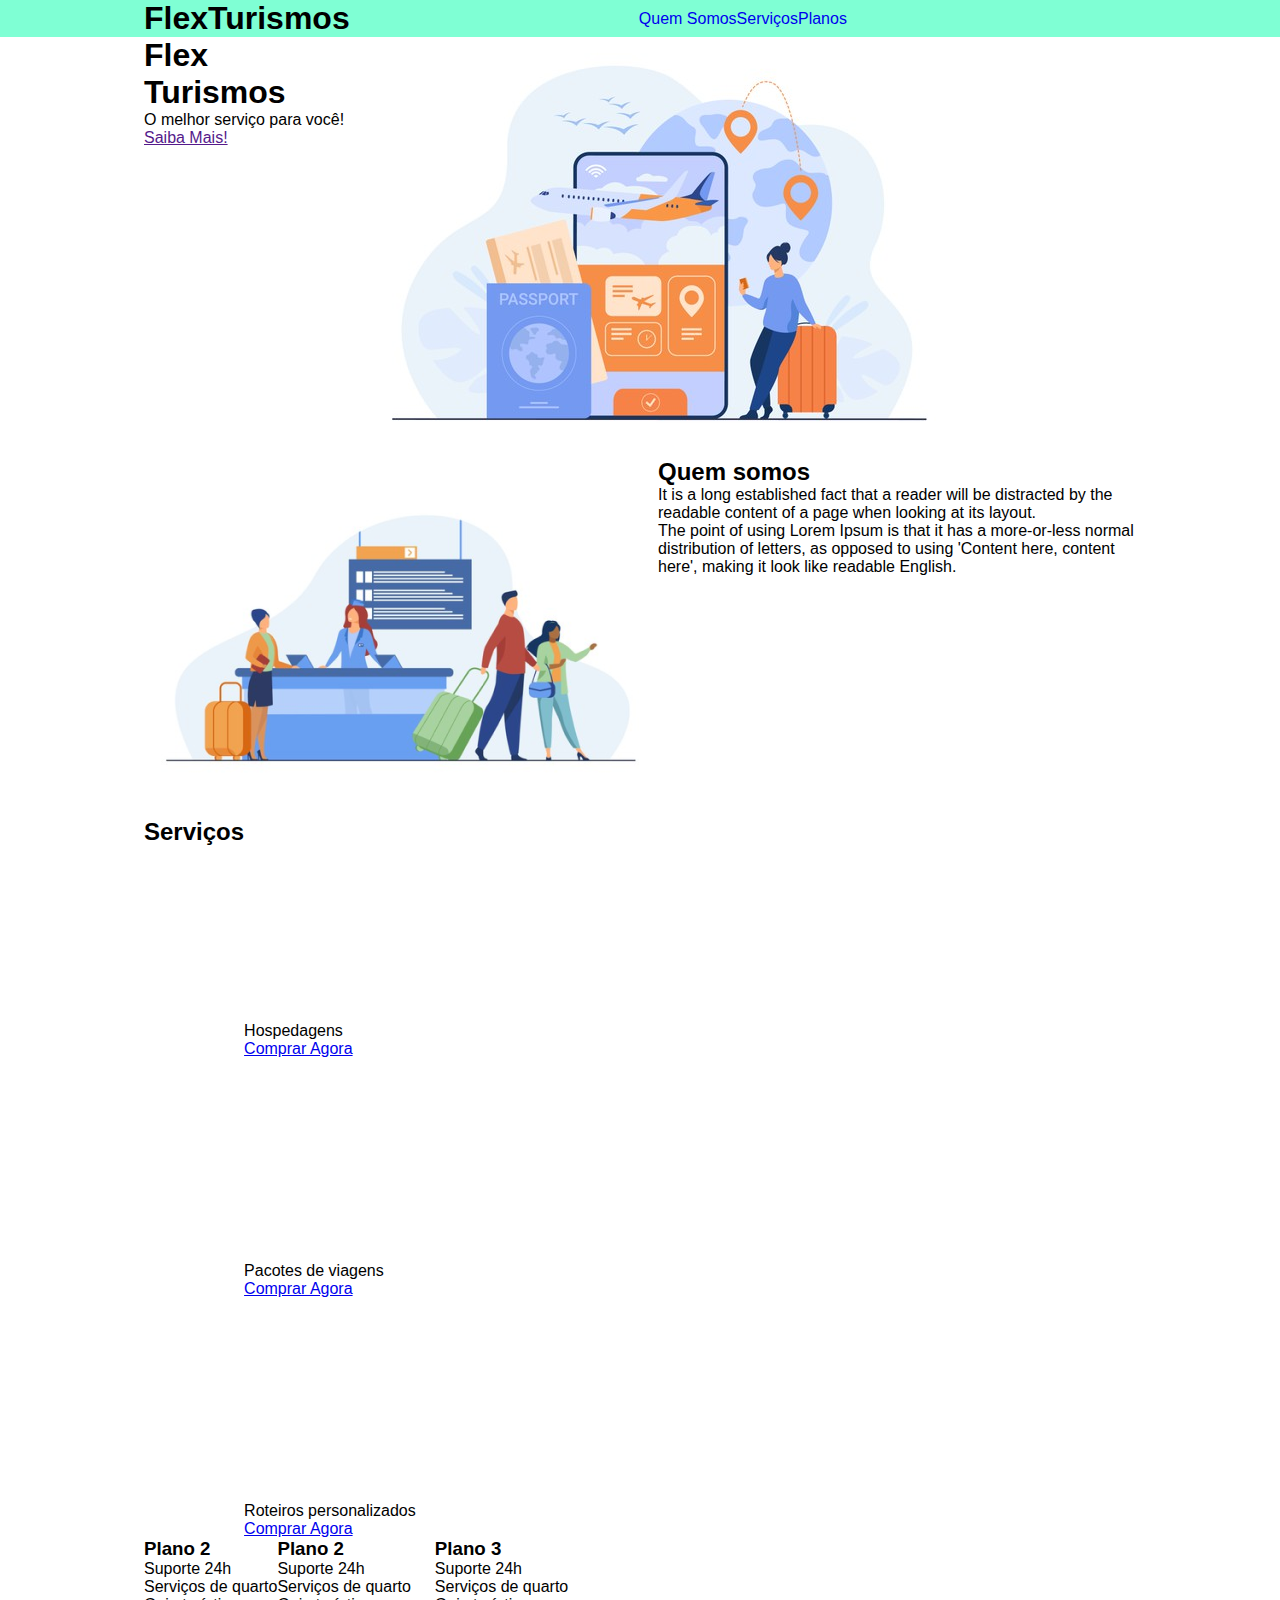
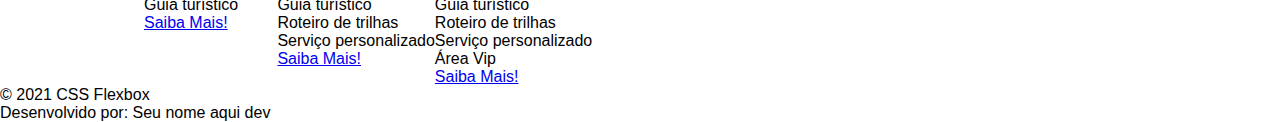
==== Css_Flexbox/Projeto_Integrador/project-flexbox-dio-master/flex-projeto/index.html @ ca348bd0 "Organizando a parte 1: centralizando o header" ====
<!DOCTYPE html>
<html lang="pt-br">
<head>
    <meta charset="UTF-8">
    <meta name="viewport" content="width=device-width, initial-scale=1.0">
    <title>Flex Turismos</title>
    <link rel="stylesheet" href="./style.css">
</head>
<body>
    <header >
        <div class="flex-container">
            <h1>FlexTurismos</h1>
            <ul class="flex-container">
                <li><a href="#quem-somos">Quem Somos</a></li>
                <li><a href="#servicos">Serviços</a></li>
                <li><a href="#planos">Planos</a></li>
            </ul>
    </div>
    </header>

    <div class="flex-container">
        <div>
            <h1>Flex <br>Turismos</h1>
            <p>O melhor serviço para você!</p>
            <a href="">Saiba Mais!</a>
        </div>

        <div>
            <div><img src="./images/0-main.png" alt="banner de apresentação"></div>
        </div>
    </div>

    <div class="flex-container">
        <div>
            <img src="./images/1-quem-somos.png" alt="balcão de atendimento">
        </div>

        <div>
            <h2>Quem somos</h2>
            <p>It is a long established fact that a reader will be distracted by the readable content of a page when looking at its layout. </p>
            <p>The point of using Lorem Ipsum is that it has a more-or-less normal distribution of letters, as opposed to using 'Content here, content here', making it look like readable English.</p>
        </div>
    </div>

    <div class="flex-container">
        <div>
            <h2>Serviços</h2>
        </div>

        <div>
            <div>
                <div><img src="./images/icon-2.png" alt="hospedagens"></div>
                <p>Hospedagens</p>
                <a href="#">Comprar Agora</a>
            </div>

            <div>
               <div><img src="./images/icon-1.png" alt="pacote de viagens"></div>
               <p>Pacotes de viagens</p>
               <a href="#">Comprar Agora</a>
            </div>

            <div>
                <div><img src="./images/icon-3.png" alt="roteiros personalizados"></div>
                <p>Roteiros personalizados</p>
                <a href="#">Comprar Agora</a>
            </div>

        </div>
    </div>

    <div class="flex-container">

        <div>
            <h3>Plano 2</h3>
            <ul>
                <li>Suporte 24h</li>
                <li>Serviços de quarto</li>
                <li>Guia turístico</li>
            </ul>
            <a href="#">Saiba Mais!</a>
        </div>

        <div>
            <h3>Plano 2</h3>
            <ul>
                <li>Suporte 24h</li>
                <li>Serviços de quarto</li>
                <li>Guia turístico</li>
                <li>Roteiro de trilhas</li>
                <li>Serviço personalizado</li>
            </ul>
            <a href="#">Saiba Mais!</a>
        </div>

        <div>
            <h3>Plano 3</h3>
            <ul>
                <li>Suporte 24h</li>
                <li>Serviços de quarto</li>
                <li>Guia turístico</li>
                <li>Roteiro de trilhas</li>
                <li>Serviço personalizado</li>
                <li>Área Vip</li>
            </ul>
            <a href="#">Saiba Mais!</a>
        </div>
    </div>

    <footer>
        <p>&copy; 2021 CSS Flexbox</p>
        <p>Desenvolvido por: Seu nome aqui dev</p>
    </footer>
</body>
</html>
---- Css_Flexbox/Projeto_Integrador/project-flexbox-dio-master/flex-projeto/style.css ----
*{
    margin: 0;
    padding: 0;
    font-family: 'Segoe UI', Tahoma, Geneva, Verdana, sans-serif;
}

header{
    background-color: aquamarine;
}

ul{
    list-style: none;
    margin: 0;
    padding: 0;
}

ul li a{
    text-decoration: none;
}


.flex-container{
    display: flex;
    max-width: 992px;
    margin: auto;
}
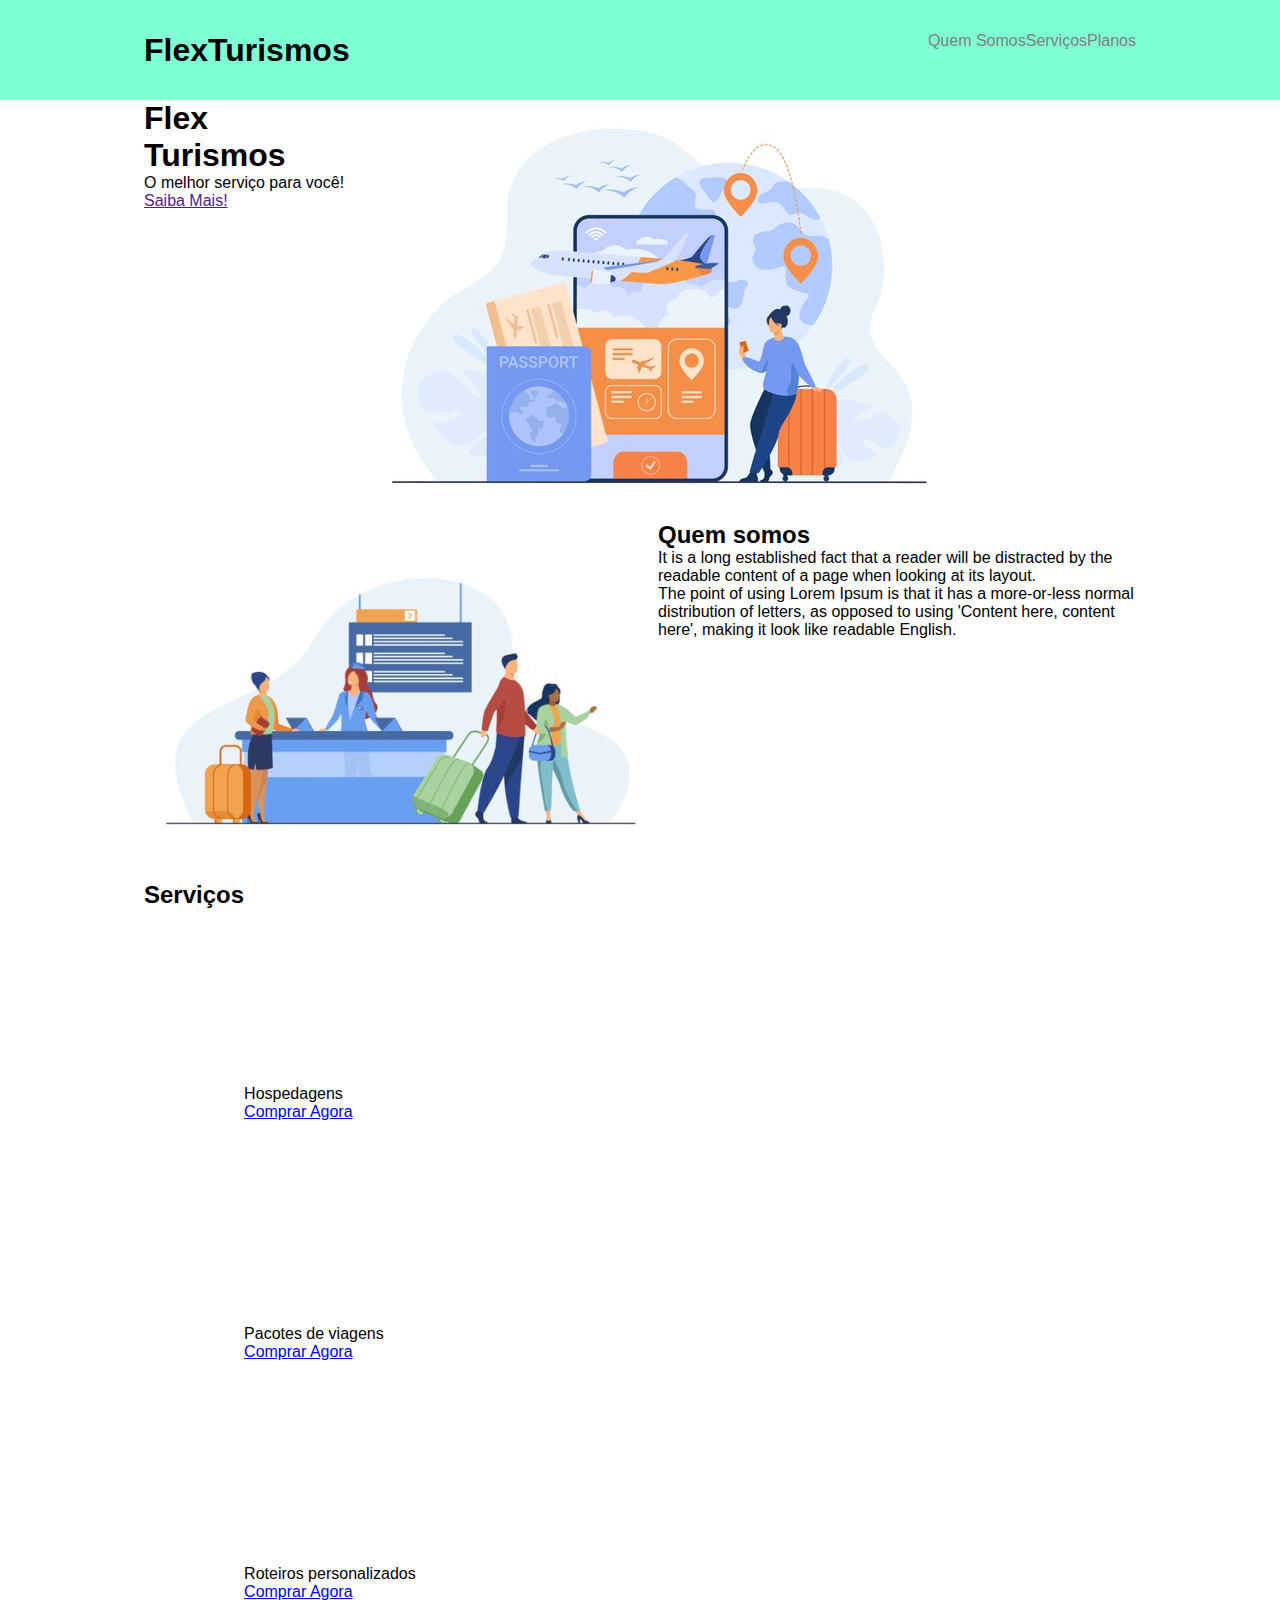
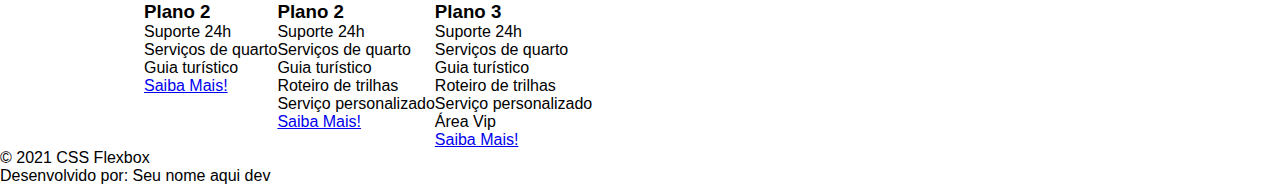
==== commit 1164bf76: "Organizando a parte 2: centralizando o item dentro do header" ====
--- a/Css_Flexbox/Projeto_Integrador/project-flexbox-dio-master/flex-projeto/index.html
+++ b/Css_Flexbox/Projeto_Integrador/project-flexbox-dio-master/flex-projeto/index.html
@@ -8,9 +8,11 @@
 </head>
 <body>
     <header >
-        <div class="flex-container">
-            <h1>FlexTurismos</h1>
-            <ul class="flex-container">
+        <div class="flex-container menu">
+            <div>
+                <h1>FlexTurismos</h1>
+            </div>
+            <ul class=" list-item">
                 <li><a href="#quem-somos">Quem Somos</a></li>
                 <li><a href="#servicos">Serviços</a></li>
                 <li><a href="#planos">Planos</a></li>
--- a/Css_Flexbox/Projeto_Integrador/project-flexbox-dio-master/flex-projeto/style.css
+++ b/Css_Flexbox/Projeto_Integrador/project-flexbox-dio-master/flex-projeto/style.css
@@ -6,6 +6,20 @@
 
 header{
     background-color: aquamarine;
+    height: 100px;
+    display: flex;
+    align-items: center;
+}
+header .list-item{
+    display: flex;
+}
+
+.list-item li a{
+    color: gray;
+}
+
+header .menu{
+    justify-content: space-between;
 }
 
 ul{
@@ -23,4 +37,5 @@
     display: flex;
     max-width: 992px;
     margin: auto;
+    width: 100%;
 }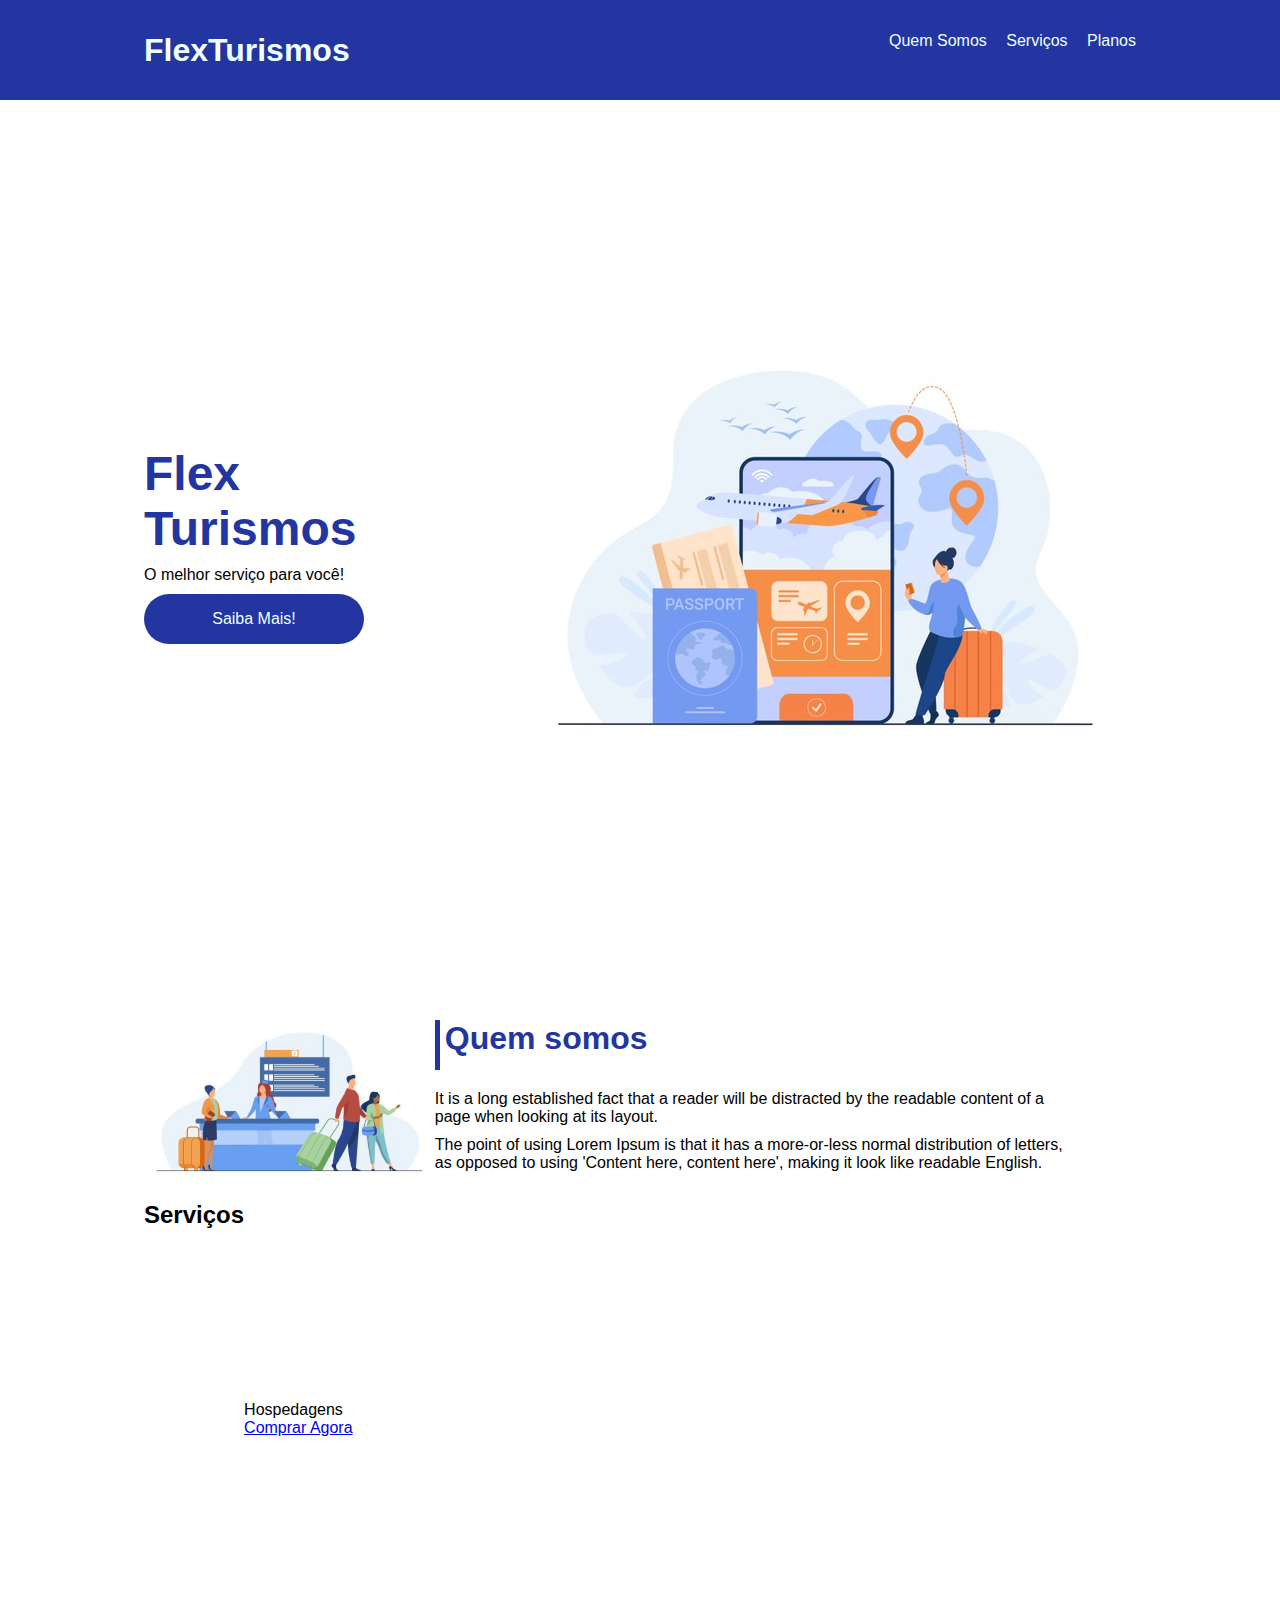
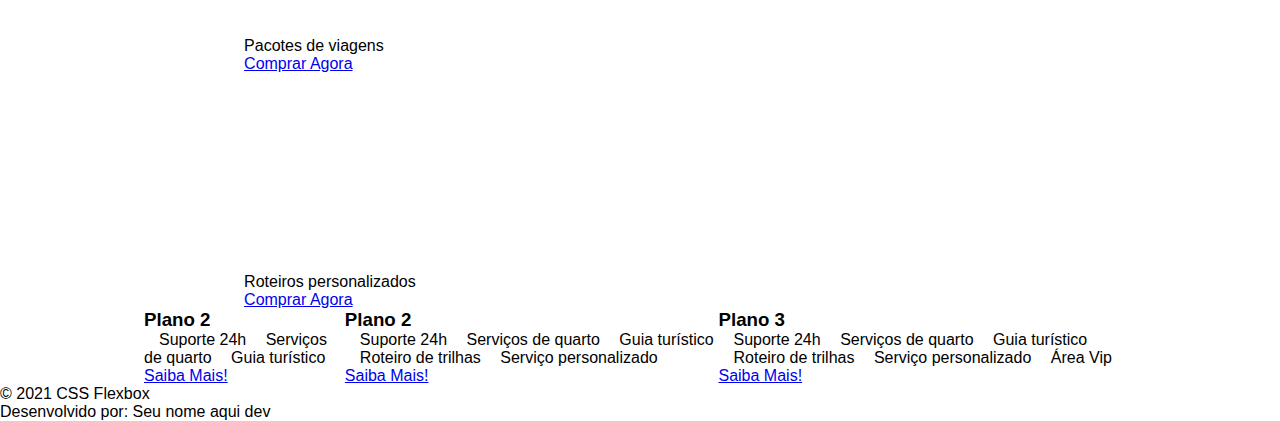
==== commit c938a493: "terminando a parte 1" ====
--- a/Css_Flexbox/Projeto_Integrador/project-flexbox-dio-master/flex-projeto/index.html
+++ b/Css_Flexbox/Projeto_Integrador/project-flexbox-dio-master/flex-projeto/index.html
@@ -1,27 +1,29 @@
 <!DOCTYPE html>
 <html lang="pt-br">
+
 <head>
     <meta charset="UTF-8">
     <meta name="viewport" content="width=device-width, initial-scale=1.0">
     <title>Flex Turismos</title>
     <link rel="stylesheet" href="./style.css">
 </head>
+
 <body>
-    <header >
+    <header>
         <div class="flex-container menu">
             <div>
                 <h1>FlexTurismos</h1>
             </div>
-            <ul class=" list-item">
+            <ul class=" list-items">
                 <li><a href="#quem-somos">Quem Somos</a></li>
                 <li><a href="#servicos">Serviços</a></li>
                 <li><a href="#planos">Planos</a></li>
             </ul>
-    </div>
+        </div>
     </header>
 
-    <div class="flex-container">
-        <div>
+    <div class="flex-container apresentacao">
+        <div class="texto-apresentacao">
             <h1>Flex <br>Turismos</h1>
             <p>O melhor serviço para você!</p>
             <a href="">Saiba Mais!</a>
@@ -32,15 +34,16 @@
         </div>
     </div>
 
-    <div class="flex-container">
+    <div class="flex-container " id="quem-somos">
+        <div>
+            <h2>Quem somos</h2>
+            <p>It is a long established fact that a reader will be distracted by the readable content of a page when
+                looking at its layout. </p>
+            <p>The point of using Lorem Ipsum is that it has a more-or-less normal distribution of letters, as opposed
+                to using 'Content here, content here', making it look like readable English.</p>
+        </div>
         <div>
             <img src="./images/1-quem-somos.png" alt="balcão de atendimento">
-        </div>
-
-        <div>
-            <h2>Quem somos</h2>
-            <p>It is a long established fact that a reader will be distracted by the readable content of a page when looking at its layout. </p>
-            <p>The point of using Lorem Ipsum is that it has a more-or-less normal distribution of letters, as opposed to using 'Content here, content here', making it look like readable English.</p>
         </div>
     </div>
 
@@ -57,9 +60,9 @@
             </div>
 
             <div>
-               <div><img src="./images/icon-1.png" alt="pacote de viagens"></div>
-               <p>Pacotes de viagens</p>
-               <a href="#">Comprar Agora</a>
+                <div><img src="./images/icon-1.png" alt="pacote de viagens"></div>
+                <p>Pacotes de viagens</p>
+                <a href="#">Comprar Agora</a>
             </div>
 
             <div>
@@ -114,4 +117,5 @@
         <p>Desenvolvido por: Seu nome aqui dev</p>
     </footer>
 </body>
+
 </html>--- a/Css_Flexbox/Projeto_Integrador/project-flexbox-dio-master/flex-projeto/style.css
+++ b/Css_Flexbox/Projeto_Integrador/project-flexbox-dio-master/flex-projeto/style.css
@@ -5,17 +5,23 @@
 }
 
 header{
-    background-color: aquamarine;
+    background-color: rgb(34, 53, 160);
     height: 100px;
     display: flex;
     align-items: center;
+    color: azure;
+    
 }
 header .list-item{
     display: flex;
+    max-width: 260px;
+    width: 100%;
+    justify-content: space-between;
+    align-items: center;
 }
 
 .list-item li a{
-    color: gray;
+    color: rgb(255, 255, 255);
 }
 
 header .menu{
@@ -28,8 +34,22 @@
     padding: 0;
 }
 
+ul li{
+    display: inline;
+    margin: 0 0 0 15px;
+   
+}
+
 ul li a{
     text-decoration: none;
+    color: azure;
+    
+    
+}
+
+div img{
+    display: block;
+    width: 100%;
 }
 
 
@@ -38,4 +58,62 @@
     max-width: 992px;
     margin: auto;
     width: 100%;
-}+}
+
+.apresentacao{
+    height: 100vh;
+    align-items: center;
+    justify-content: space-between;
+}
+
+.apresentacao .texto-apresentacao{
+    min-height: 200px;
+}
+
+.texto-apresentacao h1{
+    color:rgb(34, 53, 160);
+    font-size: 48px;
+    margin-bottom: 10px;
+}
+
+.texto-apresentacao a{
+    background-color:rgb(34, 53, 160) ;
+    color:azure;
+    text-align: center;
+    border-radius: 30px;
+    width: 220px;
+    display: block;
+    text-decoration: none;
+    height: 50px;
+    line-height: 50px;
+    margin-top: 10px;
+    margin-bottom: 10px;
+}
+
+#quem-somos{
+    flex-direction: row-reverse;
+    align-items: center;
+    justify-content: space-between;
+}
+
+    
+#quem-somos h2{
+     font-size: 32px;
+     color: rgb(34, 53, 160);
+     display: flex;
+     margin-bottom: 20px;
+ }
+
+ #quem-somos h2::before{
+     content: "";
+     height: 50px;
+     width: 5px;
+     position: relative;
+     margin-right: 5px;
+     background-color: rgb(34, 53, 160);
+ }
+
+ #quem-somos p{
+     margin-bottom:10px ;
+     width: 90%;
+ }